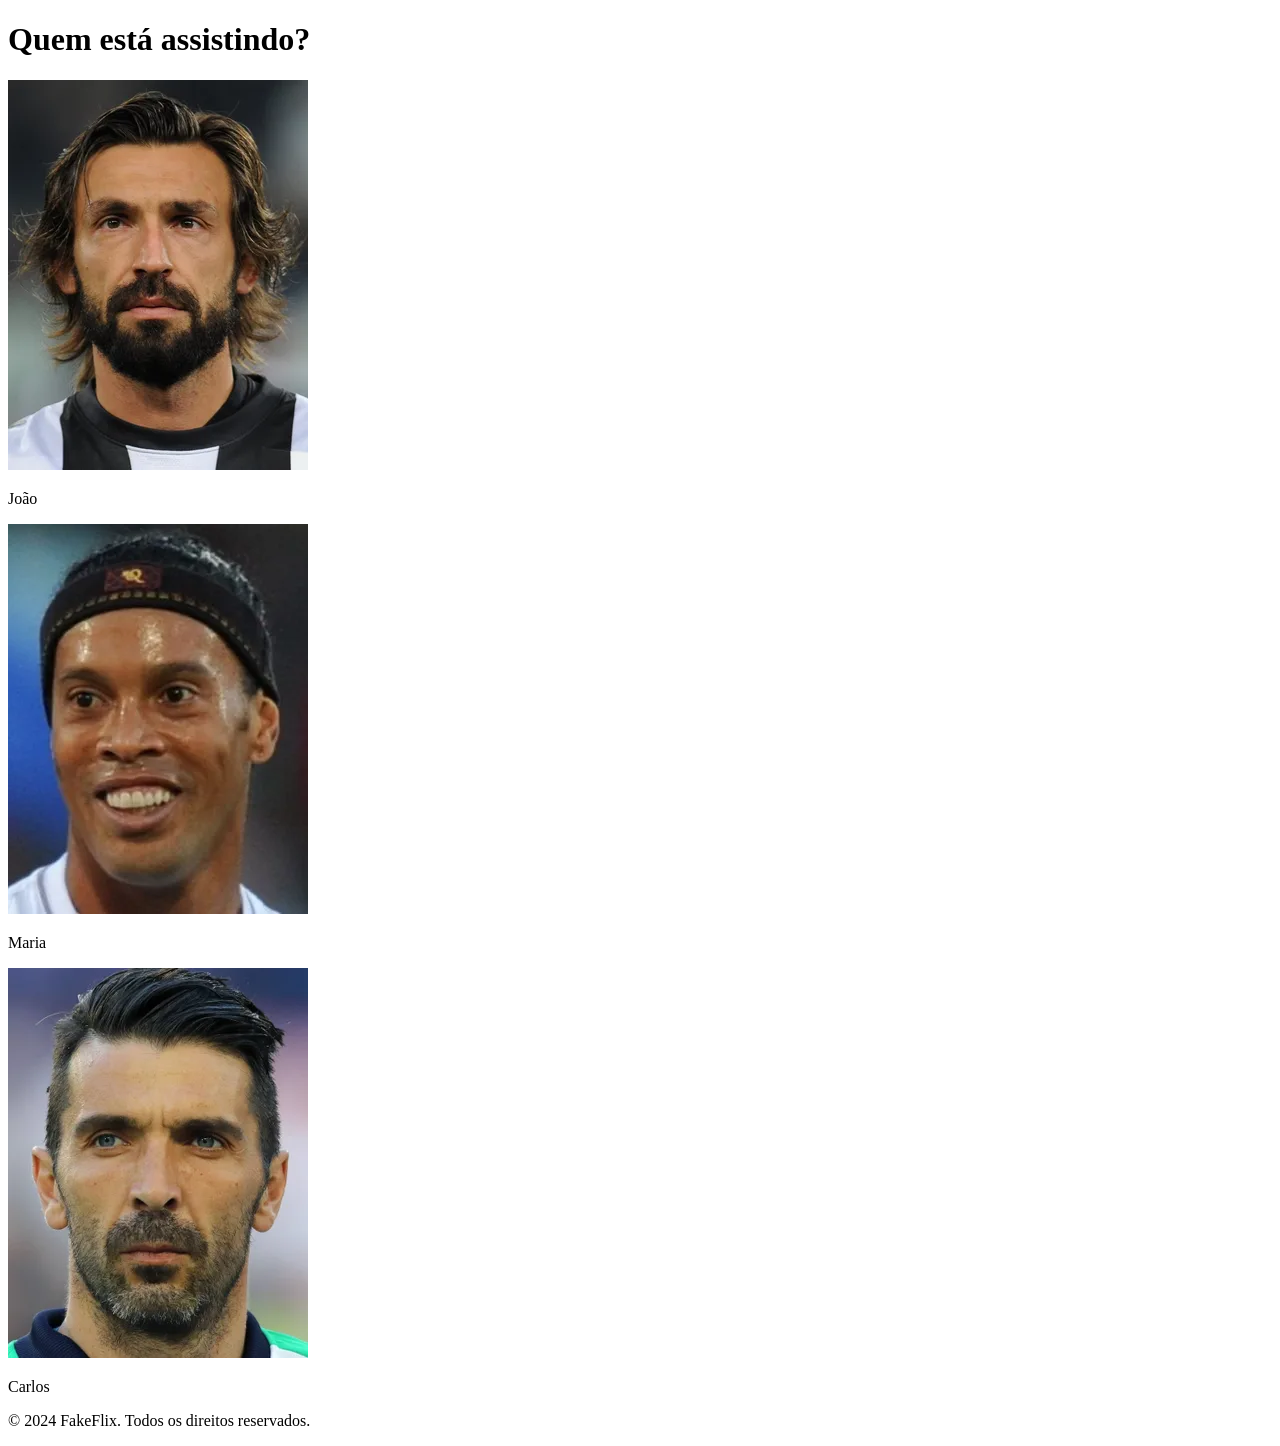
==== Imersão IA Front Alura/FakeFlix/index.html @ 2bec173e "feat: add initial HTML structure for FakeFlix and Loja Gamer, including styles and product listings" ====
<!DOCTYPE html>
<html lang="pt-BR">
<head>
    <meta charset="UTF-8">
    <meta name="viewport" content="width=device-width, initial-scale=1.0">
    <title>FakeFlix</title>
    <link rel="stylesheet" href="style.css">
</head>
<body>
    <h1>Quem está assistindo?</h1>
    <div class="profile-container">
        <div class="profile">
            <img src="assets/PirloProfile.png" alt="Perfil Pirlo">
            <p>João</p>
        </div>
        <div class="profile">
            <img src="assets/R10Profile.png" alt="Perfil R10">
            <p>Maria</p>
        </div>
        <div class="profile">
            <img src="assets/BuffonProfile.png" alt="Perfil Buffon">
            <p>Carlos</p>
        </div>
    </div>
    <footer>
        <p>&copy; 2024 FakeFlix. Todos os direitos reservados.</p>
    </footer>
    
    <script src="script.js"></script>
</body>
</html>
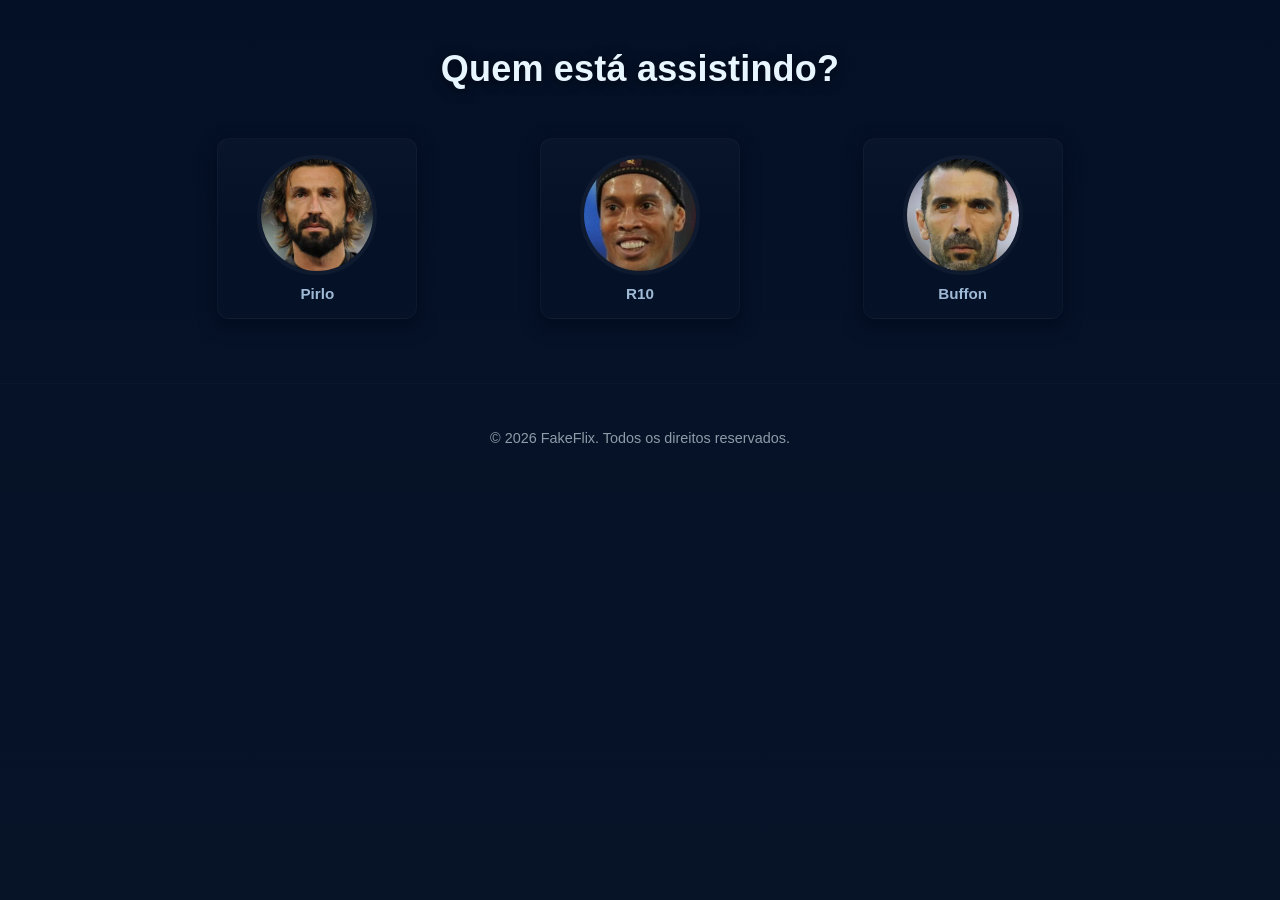
==== commit ce8605a6: "feat: restructure HTML for profile selection and add CSS styles for layout and design" ====
--- a/Imersão IA Front Alura/FakeFlix/index.html
+++ b/Imersão IA Front Alura/FakeFlix/index.html
@@ -7,23 +7,35 @@
     <link rel="stylesheet" href="style.css">
 </head>
 <body>
-    <h1>Quem está assistindo?</h1>
-    <div class="profile-container">
-        <div class="profile">
-            <img src="assets/PirloProfile.png" alt="Perfil Pirlo">
-            <p>João</p>
-        </div>
-        <div class="profile">
-            <img src="assets/R10Profile.png" alt="Perfil R10">
-            <p>Maria</p>
-        </div>
-        <div class="profile">
-            <img src="assets/BuffonProfile.png" alt="Perfil Buffon">
-            <p>Carlos</p>
-        </div>
-    </div>
+    <header>
+        <h1>Quem está assistindo?</h1>
+    </header>
+    <main>
+        <section aria-label="Seleção de perfil" class="profile-section">
+            <ul class="profile-container">
+                <li class="profile">
+                    <figure>
+                        <img src="assets/PirloProfile.png" alt="Foto de perfil de João">
+                        <figcaption>Pirlo</figcaption>
+                    </figure>
+                </li>
+                <li class="profile">
+                    <figure>
+                        <img src="assets/R10Profile.png" alt="Foto de perfil de Maria">
+                        <figcaption>R10</figcaption>
+                    </figure>
+                </li>
+                <li class="profile">
+                    <figure>
+                        <img src="assets/BuffonProfile.png" alt="Foto de perfil de Carlos">
+                        <figcaption>Buffon</figcaption>
+                    </figure>
+                </li>
+            </ul>
+        </section>
+    </main>
     <footer>
-        <p>&copy; 2024 FakeFlix. Todos os direitos reservados.</p>
+        <p>&copy; 2026 FakeFlix. Todos os direitos reservados.</p>
     </footer>
     
     <script src="script.js"></script>
--- a/Imersão IA Front Alura/FakeFlix/style.css
+++ b/Imersão IA Front Alura/FakeFlix/style.css
@@ -0,0 +1,152 @@
+:root{
+    --bg-1: #041026; /* deep navy */
+    --bg-2: #071428; /* gradient darker */
+    --card: #0f2336; /* cool card color */
+    --accent: #00c0d6; /* cyan accent */
+    --accent-2: #5fd3ff; /* lighter cyan */
+    --muted: #9fbad6;
+    --text: #e8f6ff;
+    --glass: rgba(255,255,255,0.03);
+}
+
+*{box-sizing:border-box}
+html,body{height:100%}
+body{
+    margin:0;
+    font-family: -apple-system, BlinkMacSystemFont, "Segoe UI", Roboto, "Helvetica Neue", Arial;
+    background: linear-gradient(180deg,var(--bg-1) 0%, var(--bg-2) 100%);
+    color:var(--text);
+    -webkit-font-smoothing:antialiased;
+    -moz-osx-font-smoothing:grayscale;
+}
+
+header{
+    text-align:center;
+    padding:3rem 1rem 1rem;
+}
+
+header h1{
+    margin:0;
+    font-size:2.25rem;
+    letter-spacing:0.2px;
+    color:var(--text);
+    text-shadow:0 2px 12px rgba(0,0,0,0.6);
+}
+
+main{
+    max-width:980px;
+    margin:2rem auto 4rem;
+    padding:0 1rem;
+}
+
+.profile-section{
+    display:block;
+}
+
+.profile-container{
+    list-style:none;
+    padding:0;
+    margin:2rem 0 0;
+    display:grid;
+    grid-template-columns: repeat(auto-fit, minmax(120px, 1fr));
+    gap:1.25rem;
+    align-items:start;
+}
+
+.profile{
+    display:flex;
+    justify-content:center;
+}
+
+.profile figure{
+    margin:0;
+    text-align:center;
+    width:100%;
+    max-width:200px;
+    background: linear-gradient(180deg, rgba(255,255,255,0.02), transparent 60%);
+    padding:1rem;
+    border-radius:12px;
+    box-shadow: 0 6px 18px rgba(2,6,23,0.6);
+    transition:box-shadow 220ms;
+    cursor:default;
+    border:1px solid rgba(255,255,255,0.03);
+    position:relative;
+    overflow:visible;
+}
+
+.profile figure img{
+    width:120px;
+    height:120px;
+    object-fit:cover;
+    border-radius:50%;
+    display:block;
+    margin:0 auto;
+    border:4px solid rgba(255,255,255,0.04);
+    transition: transform 220ms cubic-bezier(.2,.9,.3,1), box-shadow 220ms, filter 220ms;
+    cursor:pointer;
+}
+
+.profile figure figcaption{
+    margin-top:0.6rem;
+    font-weight:700;
+    color:var(--muted);
+    font-size:0.95rem;
+}
+
+.profile figure:hover{
+    /* visual hover on figure kept minimal; main interaction is on the circular image */
+}
+
+.profile figure:focus-within,
+.profile figure:focus{
+    outline:3px solid rgba(0,192,214,0.14);
+    outline-offset:4px;
+}
+
+/* Hover effect applied only on the circular image: subtle white fade + cyan accent */
+.profile figure img:hover,
+.profile figure img:focus{
+    transform:translateY(-6px) scale(1.02);
+    box-shadow: 0 6px 20px rgba(0,192,214,0.12), 0 2px 6px rgba(0,0,0,0.5), 0 0 18px rgba(255,255,255,0.06);
+    filter:brightness(1.04);
+}
+
+.profile figure img:focus-visible{
+    outline:3px solid rgba(95,211,255,0.18);
+    outline-offset:6px;
+}
+
+/* Footer */
+footer{
+    text-align:center;
+    padding:2rem 1rem;
+    color:rgba(232,246,255,0.6);
+    font-size:0.9rem;
+    border-top:1px solid rgba(255,255,255,0.02);
+    background:linear-gradient(180deg, transparent, rgba(0,0,0,0.02));
+}
+
+/* Small screens */
+@media (max-width:520px){
+    header h1{font-size:1.6rem}
+    .profile figure{padding:0.75rem;border-radius:10px}
+    .profile figure img{width:100px;height:100px}
+}
+
+/* Focus-visible for keyboard users */
+.profile figure:focus-visible{
+    outline:3px solid var(--accent);
+    outline-offset:6px;
+}
+
+/* Subtle decorative accent */
+.header-accent{
+    height:6px;
+    width:120px;
+    margin:12px auto 0;
+    border-radius:999px;
+    background:linear-gradient(90deg,var(--accent),var(--accent-2));
+}
+
+/* Utility: center helper */
+.u-center{display:flex;align-items:center;justify-content:center}
